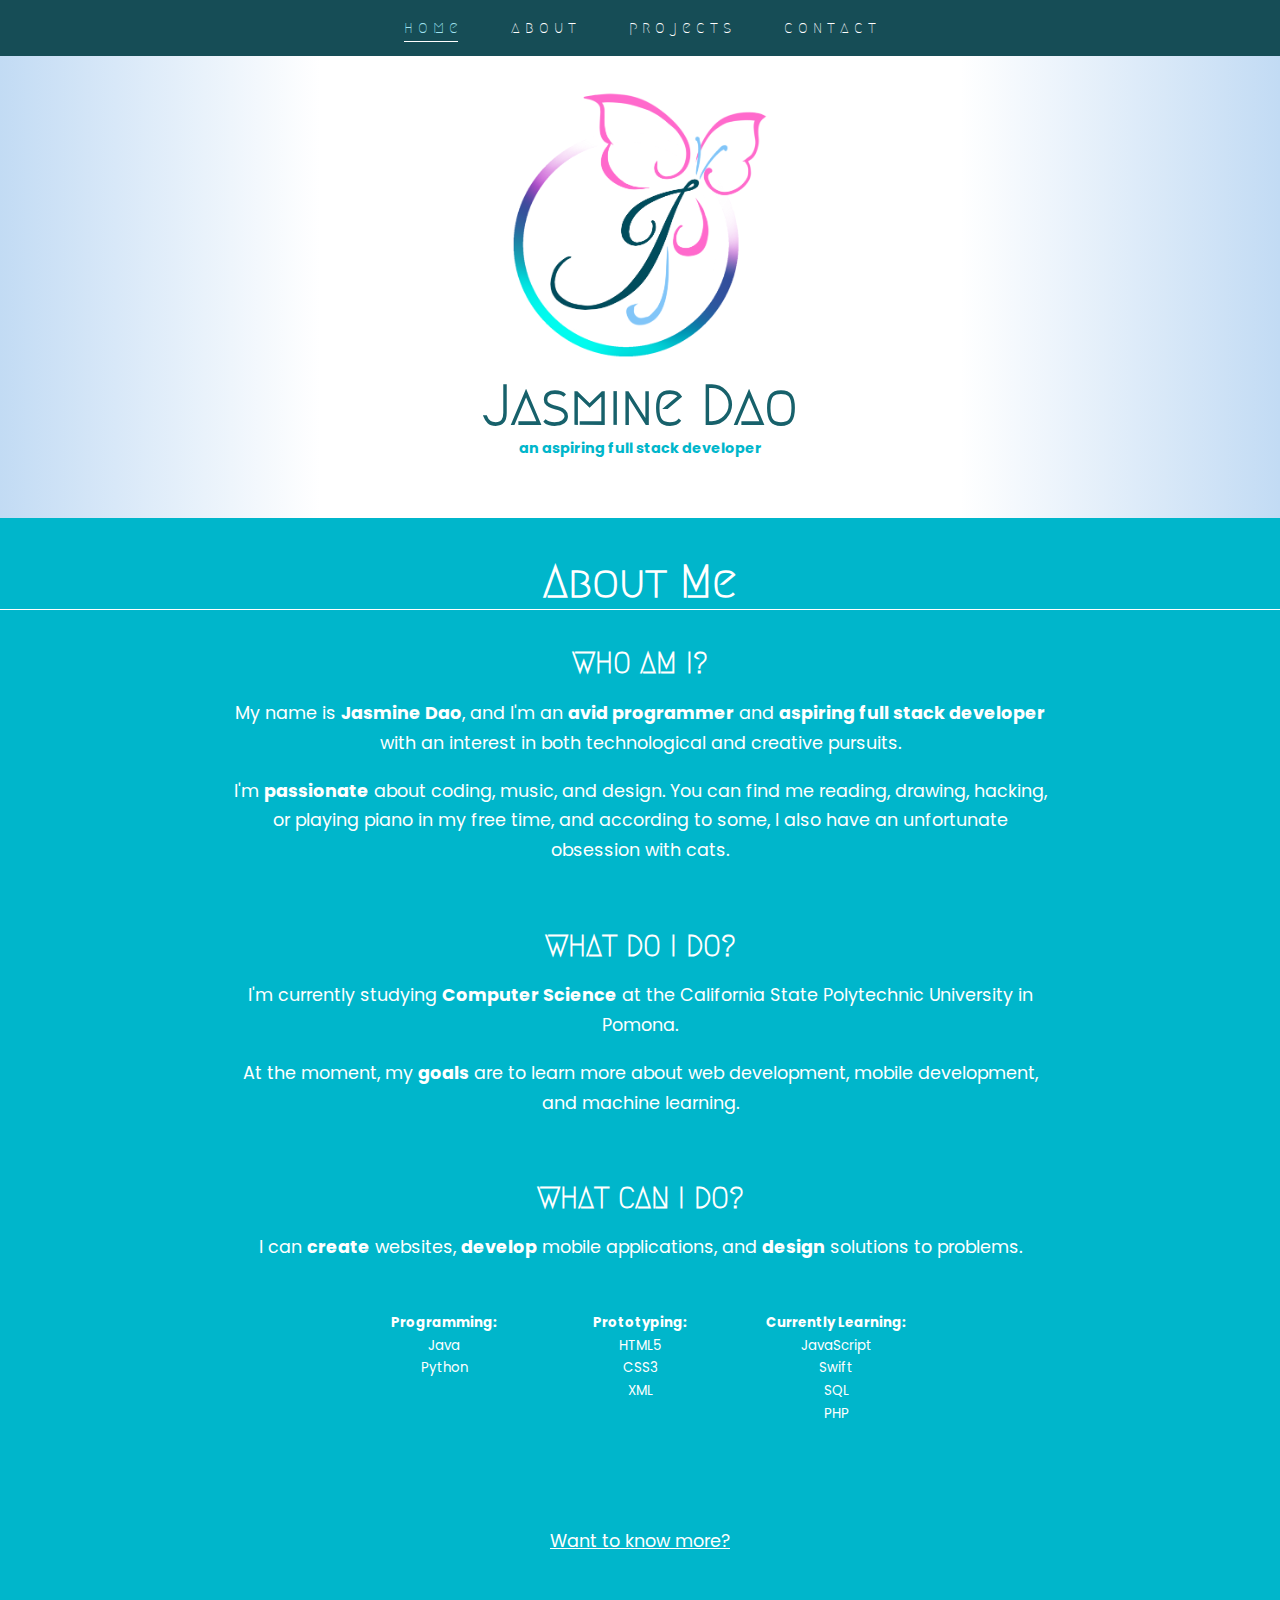
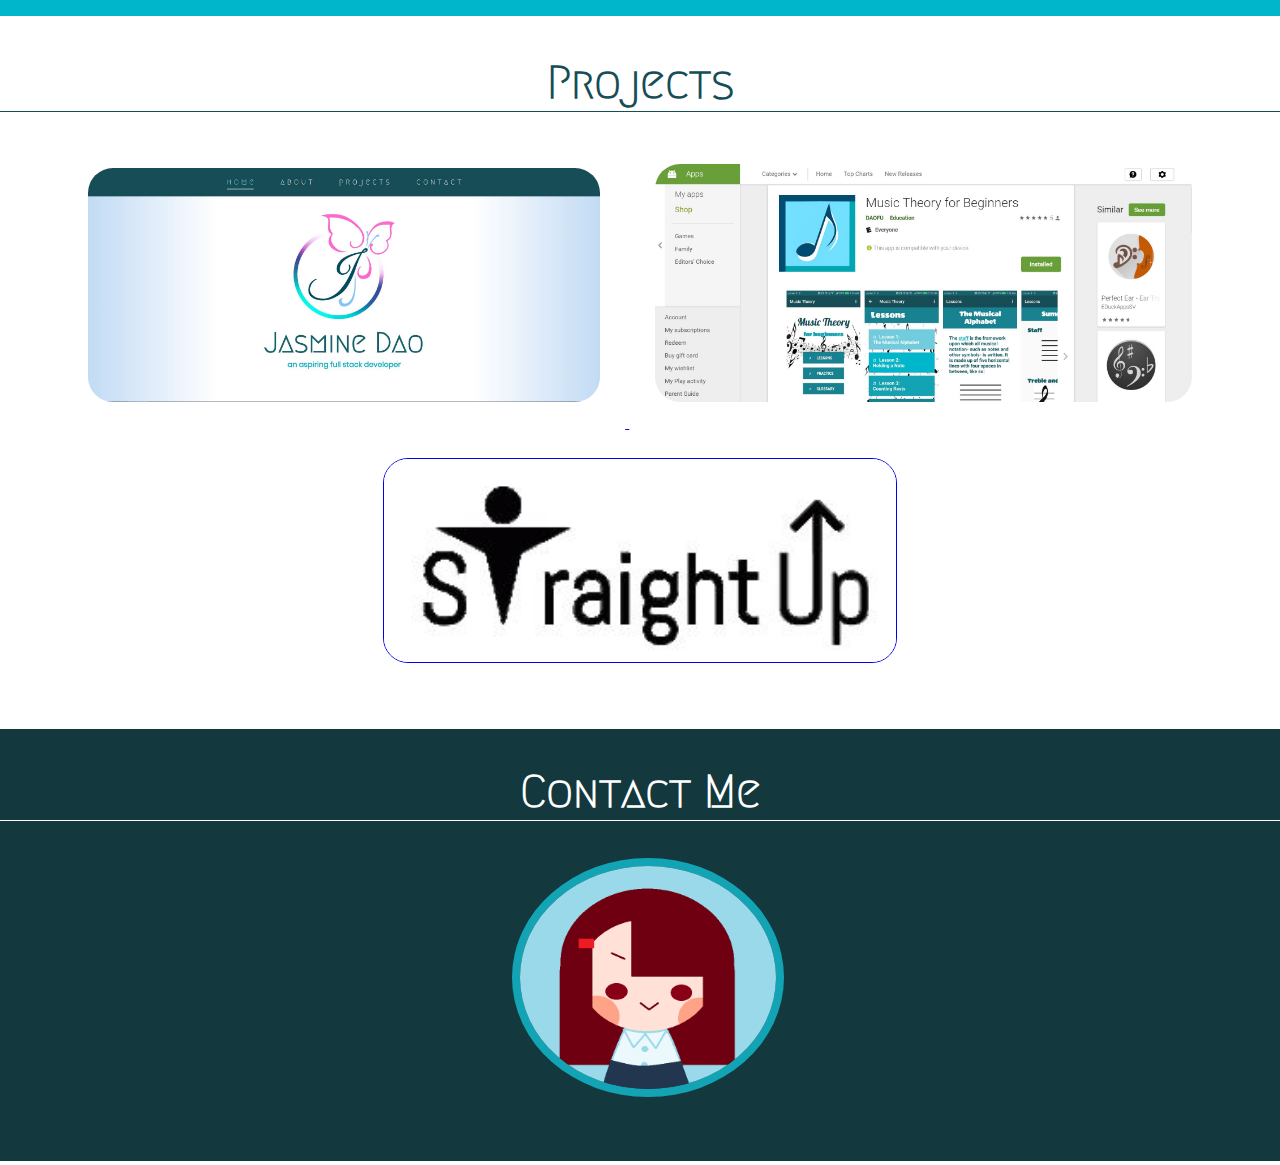
==== index.html @ a7424afe "fixed media query" ====
<!DOCTYPE HTML>

<html lang="en">

<link href="https://fonts.googleapis.com/css?family=Megrim" rel="stylesheet">
<link href="https://fonts.googleapis.com/css?family=Poppins" rel="stylesheet">

	<head>

		<meta charset="UTF-8"/>

		<!-- Redirect after 3 seconds
		<meta http-equiv = "refresh" content = "3"; url = "home.html"/>
		-->

		<meta name="viewport" content="width=device-width,initial-scale=1.0">

		<!-- Site description -->
		<meta name="description" content="An aspiring web and mobile developer with an interest in creative pursuits and an unfortunate obsession with cats."/>

		<!-- Site tags/keywords -->
		<meta name="keywords" content="personal website, jasmine dao, developer, designer"/>

		<!--Stylesheet -->
		<link href="styles.css" rel="stylesheet" type="text/css"/>

		<!-- Link reference to 16x16 icon for website (.ico) -->
		<link href="me.png" rel="icon"/>

		<title>Jasmine Dao - an aspiring full stack developer</title>

	</head>

	<body>

		<!-- If JS deactivated, prompt message: -->
		<noscript>Please enable JavaScript.</noscript>

		<!-- Navigation -->
		<nav class="topnav">
			<a class="active" href="#home">h o m e</a>
			<a href="#about">a b o u t</a>
			<a href="#projects">p r o j e c t s</a>
			<a href="#contact">c o n t a c t</a>
		</nav>


		<!-- Sections -->
		<div class="content">
			<!-- Home -->
			<section id="home" class="home">
				<img class="logo" src="logo.png" alt="logo">
		
		
		<h1>Jasmine Dao</h1>
				<h4>an aspiring full stack developer</h4>
			</section>

			<!-- About -->
			<section id="about" class="about">
			 	<h2>About Me</h2>

				<h3>WHO AM I?</h3>

				<p style="color: #fff">
					My name is <b>Jasmine Dao</b>, and I'm an <b>avid programmer</b> and <b>aspiring full stack developer</b> with an interest in both technological and creative pursuits.  
				</p>

				<p style="color: #fff">
					I'm <b>passionate</b> about coding, music, and design.  You can find me reading, drawing, hacking, or playing piano in my free time, and according to some, I also have an unfortunate obsession with cats.
				</p>

				<h3 class="what">WHAT DO I DO?</h3>

				<p style="color: #fff">
					I'm currently studying <b>Computer Science</b> at the California State Polytechnic University in Pomona.
				</p>

				<p style="color: #fff">
					At the moment, my <b>goals</b> are to learn more about web development, mobile development, and machine learning.
				</p>

				<h3 class="what">WHAT CAN I DO?</h3>
				<p style="color: #fff">
					I can <b>create</b> websites, <b>develop</b> mobile applications, and <b>design</b> solutions to problems.

					<br><br>
					<small>
					<div class="skills">
					<div class="s1">
						<b>Programming:</b>
						<br>Java
						<br>Python
					</div>

					<div class="s2">
						<b>Prototyping:</b>
						<br>HTML5
						<br>CSS3
						<br>XML
					</div>

					<div class="s3">
						<b>Currently Learning:</b>
						<br>JavaScript
						<br>Swift
						<br>SQL
						<br>PHP
					</div>
					</small>
				</div>
				<a class="moreabout" href="about.html" target="_self">Want to know more?</a>
				</p>
				
			</section>

			<!-- Projects -->
			<section id="projects" class="projects">
				<h2 class="hProject">Projects</h2>

				<div class="row1">
					<a href="website.html" target="_self">
						<img class="project1" src="project1.JPG" alt="Personal Website">
					</a>

					<a href="musicapp.html" target="_self">
						<img class="project2" src="project2.JPG" alt="Music Theory for Beginners App">
					</a>
				</div>

				<div class="row2">
					<a href="straightup.html" target="_self">
						<img class="project3" src="project3.JPG" alt="Straight Up App">
					</a>
				</div>
			</section>

			<!-- Contact -->
			<section id="contact" class="contact">
				<h2>Contact Me</h2>
				
				<a href="mailto:daojaz@gmail.com?Subject=Hello" target="_top"><img class="logo2" src="me.png" alt="A potato, lovingly rendered in Paint."></a>

			</section>
		</div>

</html>
---- styles.css ----
html {
	overflow-y: scroll;
    scroll-behavior: smooth;
}

body {
	padding: 0;
	margin: 0;
}

.about_body {
	background-image: linear-gradient(to right, #c2dbf4, #fff, #fff, #fff, #c2dbf4);
}

div {
	word-wrap: break-word;
}

/* Top Navigation Bar */
.topnav {
	position: fixed; 
	top: 0;
	right: 0;
	left: 0;
	background-color: #164d56;
	overflow: auto;
	height: 3.5em;
	text-align: center;
	font-family: Megrim, cursive;
	z-index: 1;
}

.topnav a {
	float: center;
	color: #fff;
	text-align: center;
	text-decoration: none;
	margin: .4em 1.5em;
	line-height: 3.45em;
	font-size: 1em;
}

.topnav a:hover {
	color: #a0e3f0;
	border-bottom: solid;
	border-bottom-color: #fff;
	border-bottom-width: .08em;
	padding-bottom: .31em;
}

.topnav a.active {
	color: #a0e3f0;
	border-bottom: solid;
	border-bottom-color: #fff;
	border-bottom-width: .08em;
	padding-bottom: .31em;
}

.topnav a.active:hover {
	color: #fff;
}

/* Logo */
.logo {
	width: 20%;
	height: 20%;
	display: block;
	margin-right: auto;
	margin-left: auto;
	margin-top: 5.6em;
}

.logo2 {
	width: 20%;
	height: 20%;
	margin-left: 40%;
	border-style: solid;
	border-color: #12a3b4;
	border-width: .5em;
	border-radius: 100%;
}

.logo2:hover {
	border-color: #e3bc13;
}

/* Headings */
h1 {
	font-size: 3.5em;
	font-family: 'Megrim', cursive;
	color: #17616b;
	margin-left: auto;
	margin-right: auto;
	margin-top: .25em;
	margin-bottom: 0;
	text-align: center;
	z-index: 1;
}

h4 {
	font-size: .9em;
	font-family: 'Poppins', sans-serif;
	color: #00b6cb;
	margin-left: auto;
	margin-right: auto;
	margin-top: 0;
	text-align: center;
}

h2 {
	font-size: 2.8em;
	font-family: Megrim, cursive;
	border-bottom: solid;
	border-bottom-width: .04em;
	padding-bottom: .04em;
	text-align: center;
	z-index: 1;
}

h3 {
	font-size: 1.8em;
	text-align: center;
	font-family: 'Megrim', cursive;
	margin-bottom: 0;
}

p {
	font-size: 1.1em;
	font-family: 'Poppins', sans-serif;
	text-align: center;
	padding-left: 13.1em;
	padding-right: 13.1em;
	line-height: 1.7em;
	color: #17616b;
	overflow-wrap: normal;
}

small {
	line-height: 1.7em;
	font-family: 'Poppins', sans-serif;
}


ol {
	list-style-position: outside;
	font-size: 1.1em;
	font-family: 'Poppins', sans-serif;
	text-align: left;
	line-height: .3em;
	color: #fff;
	float: center;
	margin-left: 20%;
	margin-right: 20%;
}

li {
	padding-bottom: 1.8em;
	text-indent: 2%;
}

.fun_facts {
	background-color: #00b6cb;
}

/* Misc. */
.what {
	margin-top: 2.2em;
}

.hProject {
	margin-bottom: .6em;
}

/* Sections */
.home {
	overflow: auto;
	padding-bottom: 2.5em;
	background-image: linear-gradient(to right, #c2dbf4, #fff, #fff, #fff, #c2dbf4);
}

.about {
	overflow: auto;
	display: inline-block;
	float: center;
	background-color: #00b6cb;
	color: #fff; 
	width: 100%;
	padding-bottom: 2.8em;
}

.skills {
	width: 100%;
	text-align: center;
	float: center;
}

.s1 {
	width: 15%;
	display: inline-block;
	overflow: auto;
	float: center;
	text-align: center;
	vertical-align: text-top;
}

.s2 {
	width: 15%;
	display: inline-block;
	overflow: auto;
	float:center;
	text-align: center;
	vertical-align: text-top;
}

.s3 {
	width: 15%;
	display: inline-block;
	overflow: auto;
	float: center;
	text-align: center;
	vertical-align: text-top;
}

.projects {
	text-align: center;
	overflow: auto;
	display: inline-block;
	color: #164d56;
	width: 100%;
	padding-bottom: 2em;
}

.projects_list {
	text-align: center;
	overflow: auto;
	display: inline-block;
	color: #164d56;
	width: 100%;
	padding-bottom: 5em;
}

.row1 {
	width: 100%;
	text-align: center;
}

.row2 {
	width: 100%;
	text-align: center;
}

.project1 {
	overflow: auto;
	display: inline-block;
	width: 40%;
	float: center;
	border-style: solid;
	border-radius: 25px;
	border-width: 0;
	margin: 2%;
}

.project1:hover {
	width: 38%;
	border-style: inset;
	border-width: 8px;
	border-color: #00b6cb;
	border-radius: 25px;
	margin: 2%;
}

.personal {
	padding-top: 5%;
	color: #fff;
	padding-bottom: 1%;
	background: #00b6cb;
}

.website_img {
	display: inline-block;
	width: 40%;
	float: left;
	margin-left: 10%;
	padding-bottom: 4%;
}

.straightup_img {
	display: inline-block;
	width: 25%;
	float: left;
	margin-left: 12%;
}

.appdiv {
	padding-left: 10%;
}

.appdemo {
	height: 500px;
	float: left;
	padding-bottom: 4%;
}

.appcomments {
	text-align: left;
	margin-left: 3%;
}

.website_about {
	display: inline-block;
	float: left;
	text-align: left;
	margin-left: 5%;
	color: #17616b;
	padding: 0;
	margin-top: 0;
	padding-bottom: 4%;
}

.comments {
	margin: 5%;
	margin-top: 0;
	text-align: center;
	float: left;
}

.straightup_comments {
	margin: 0;
	margin-top: 0;
	text-align: center;
	float: left;
	margin-bottom: 5%
}

.link {
	color: #12a3b4;
}

.project2 {
	overflow: auto;
	display: inline-block;
	width: 42%;
	float: center;
	border-style: solid;
	border-radius: 25px;
	border-width: 0;
	margin: 2%;
}

.project2:hover {
	width: 40%;
	border-style: inset;
	border-width: 8px;
	border-color: #00b6cb;
	border-radius: 25px;
	margin: 2%;
}

.project3 {
	overflow: auto;
	display: inline-block;
	width: 40%;
	float: center;
	border-style: solid;
	border-radius: 25px;
	border-width: 1px;
	margin: 2%;
}

.project3:hover {
	width: 38%;
	border-style: inset;
	border-width: 8px;
	border-color: #00b6cb;
	border-radius: 25px;
	margin: 2%;
}

.contact {
	overflow: auto;
	display: inline-block;
	background-color: #13393e;
	color: #fff; 
	width: 100%;
	padding-bottom: 60px;
}

.moreabout {
	color: #fff;
	display: block;
	width: 18%;
	margin-left: auto;
	margin-right: auto;
	margin-top: 8%;
	text-align: center;
	font-size: 1.1em;
	font-family: 'Poppins', sans-serif;
}

.moreabout:hover {
	color: #fed500;
	font-size: 1.15em;
	width: 19%;
}

.me {
	display: block;
    margin-left: auto;
    margin-right: auto;
    margin-top: 100px;
    width: 25%;
	border-style: solid;
	border-color: #188291;
	border-width: 10px;
	border-radius: 100%;
}

.about_summary {
	float: center;
	text-align: center;
	color: #17616b;
	margin-top: 3%;
}


@media screen and (max-width: 1000px) {
	.logo {
		width: 25%;
		height: 25%;
	}

	.logo2 {
		width: 30%;
		height: 30%;
		margin-left: 34%;
	}

	.me {
		margin-top: 100px;
		width: 35%;
	}

	h1 {
		font-size: 3em;
	}

	p {
		padding-left: 8em;
		padding-right: 8em;
	}

	.s1 {
		width: 100%;
		padding-bottom: 30px;
		font-size: 1.25em;
	}

	.s2 {
		width: 100%;
		padding-bottom: 30px;
		font-size: 1.25em;
	}

	.s3 {
		width: 100%;
		padding-bottom: 30px;
		font-size: 1.25em;
	}

	.moreabout {
		width: 100%;
	}

	.moreabout:hover {
		width: 100%;
	}

	.personal {
		padding-top: 7%;
		padding-bottom: 2.5%;
		font-size: 2.5em;
	}

	.website_img {
		width: 70%;
		float: center;
		padding-left: 5%;
		padding-bottom: 10%;
	}

	.straightup_img {
		width: 70%;
		float: center;
		padding-bottom: 5%;
	}

	.appdiv {
		padding-left: 10%;
	}

	.appdemo {
		width: 90%;
		float: center;
		padding-bottom: 10%;
	}

	.appcomments {
		display: inline-block;
		text-align: left;
		padding-left: 5%;
		padding-right: 5%;
	}

	.website_about {
		float: center;
		text-align: left;
		padding-left: 10%;
		padding-bottom: 3%;
	}

	.comments {
		margin: 2%;
		text-align: center;
		float: left;
	}

	.straightup_comments {
		text-align: center;
		float: left;
		margin-bottom: 5%
	}
}


@media screen and (max-width: 750px) {
	.topnav a {
		font-size: .75em;
		line-height: 4.5em;
	}

	.logo {
		width: 40%;
		height: 40%;
	}

	.logo2 {
		width: 40%;
		height: 40%;
		margin-left: 28%;
	}

	.me {
		margin-top: 100px;
		width: 50%;
		margin-bottom: 7%;
	}
	
	p {
		padding-left: 5em;
		padding-right: 5em;
		font-size: 1em;
	}

	.s1 {
		width: 100%;
		padding-bottom: 30px;
		font-size: 1.25em;
	}

	.s2 {
		width: 100%;
		padding-bottom: 30px;
		font-size: 1.25em;
	}

	.s3 {
		width: 100%;
		padding-bottom: 30px;
		font-size: 1.25em;
	}

	.moreabout {
		width: 100%;
	}

	.moreabout:hover {
		width: 100%;
	}

	.project1 {
		width: 80%;
		margin-bottom: 40px;
	}

	.project1:hover {
		width: 80%;
		margin-bottom: 40px;
	}

	.project2 {
		width: 80%;
		margin-bottom: 40px;
	}

	.project2:hover {
		width: 80%;
		margin-bottom: 40px;
	}

	.project3 {
		width: 80%;
		margin-bottom: 30px;
	}

	.project3:hover {
		width: 80%;
		margin-bottom: 30px;
	}

	.project1 {
		width: 80%;
		margin-bottom: 30px;
	}

	.project1:hover {
		width: 80%;
		margin-bottom: 30px;
	}

	.project2 {
		width: 80%;
		margin-bottom: 30px;
	}

	.project2:hover {
		width: 80%;
		margin-bottom: 30px;
	}

	.project3 {
		width: 80%;
		margin-bottom: 20px;
	}

	.project3:hover {
		width: 80%;
		margin-bottom: 20px;
	}

	.personal {
		padding-top: 7%;
		padding-bottom: 2.5%;
		font-size: 2.5em;
	}

	.website_img {
		width: 70%;
		float: center;
		padding-bottom: 10%;
	}

	.straightup_img {
		width: 70%;
		float: center;
		padding-bottom: 10%;
	}

	.appdiv {
		padding-left: 10%;
	}

	.appdemo {
		width: 90%;
		float: center;
		padding-bottom: 10%;
	}

	.appcomments {
		display: inline-block;
		text-align: left;
		padding-left: 5%;
		padding-right: 5%;
	}

	.website_about {
		float: center;
		text-align: left;
		padding-bottom: 10%;
	}

	.comments {
		margin: 2%;
		text-align: center;
		float: left;
	}

	.straightup_comments {
		text-align: center;
		float: left;
		margin-bottom: 5%
	}
}

@media screen and (max-width: 500px) {
	.topnav a {
		margin: .2em 1em;
	}

	.logo {
		width: 55%;
		height: 55%;
	}

	.logo2 {
		width: 50%;
		height: 50%;
		margin-left: 23%;
	}

	.me {
		margin-top: 100px;
		margin-bottom: 10%;
		width: 70%;
	}

	h1 {
		font-size: 3em;
	}

	h2 {
		font-size: 2.5em;
	}

	h3 {
		font-size: 1.6em;
	}

	p {
		padding-left: 3em;
		padding-right: 3em;
		font-size: 1.05em;
	}

	.s1 {
		width: 100%;
		padding-bottom: 30px;
		font-size: 1.1em;
	}

	.s2 {
		width: 100%;
		padding-bottom: 30px;
		font-size: 1.1em;
	}

	.s3 {
		width: 100%;
		padding-bottom: 30px;
		font-size: 1.1em;
	}

	.moreabout {
		width: 100%;
	}

	.moreabout:hover {
		width: 100%;
	}

	.project1 {
		width: 80%;
		margin-bottom: 30px;
	}

	.project1:hover {
		width: 80%;
		margin-bottom: 30px;
	}

	.project2 {
		width: 80%;
		margin-bottom: 30px;
	}

	.project2:hover {
		width: 80%;
		margin-bottom: 30px;
	}

	.project3 {
		width: 80%;
		margin-bottom: 20px;
	}

	.project3:hover {
		width: 80%;
		margin-bottom: 20px;
	}

	.personal {
		padding-top: 13%;
		padding-bottom: 5%;
		font-size: 2em;
	}

	.website_img {
		width: 80%;
		float: center;
		padding-bottom: 10%;
	}

	.straightup_img {
		width: 80%;
		float: center;
		padding-bottom: 5%;
	}

	.appdiv {
		padding-left: 10%;
	}

	.appdemo {
		width: 100%;
		float: center;
		padding-bottom: 10%;
	}

	.appcomments {
		display: inline-block;
		text-align: left;
		padding-left: 2%;
		padding-right: 2%;
	}

	.website_about {
		float: center;
		text-align: left;
	}

	.comments {
		margin: .5%;
		text-align: center;
		float: left;
	}

	.straightup_comments {
		text-align: center;
		float: left;
		margin-bottom: 3%
	}
}
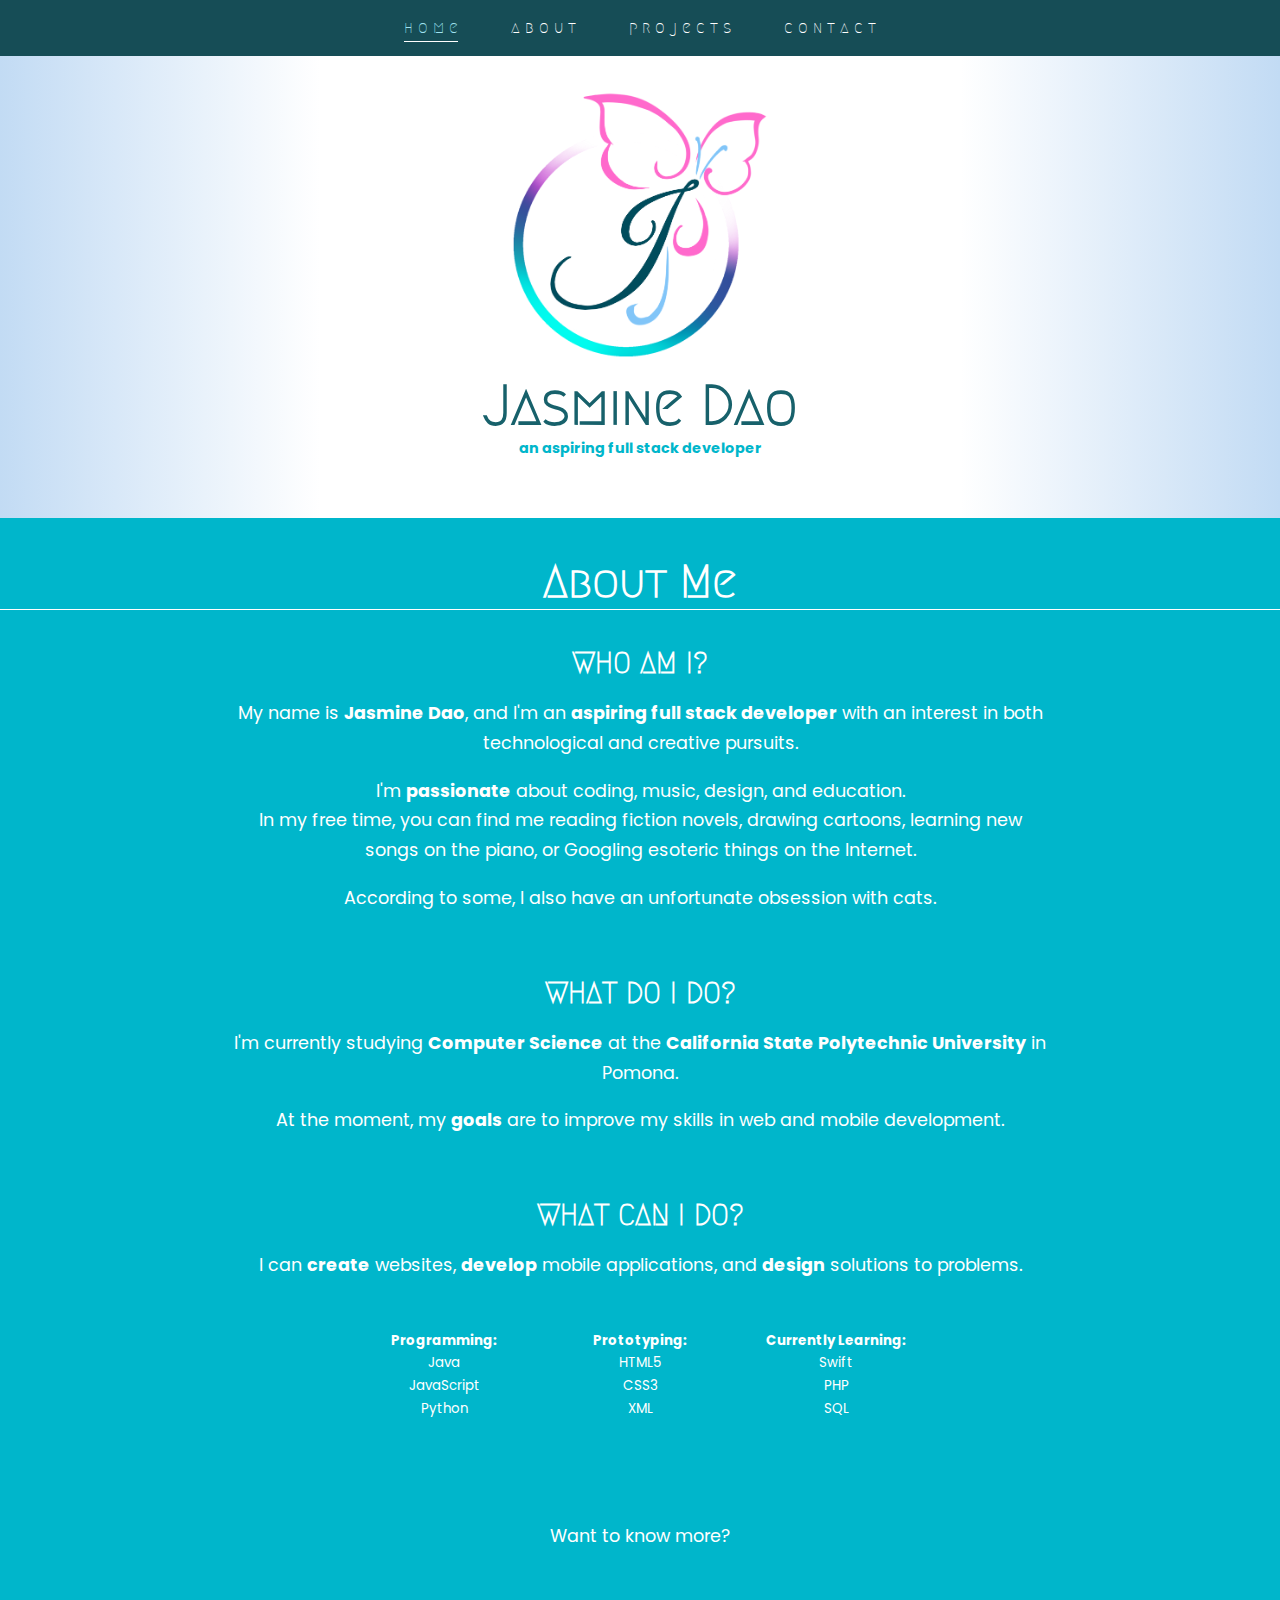
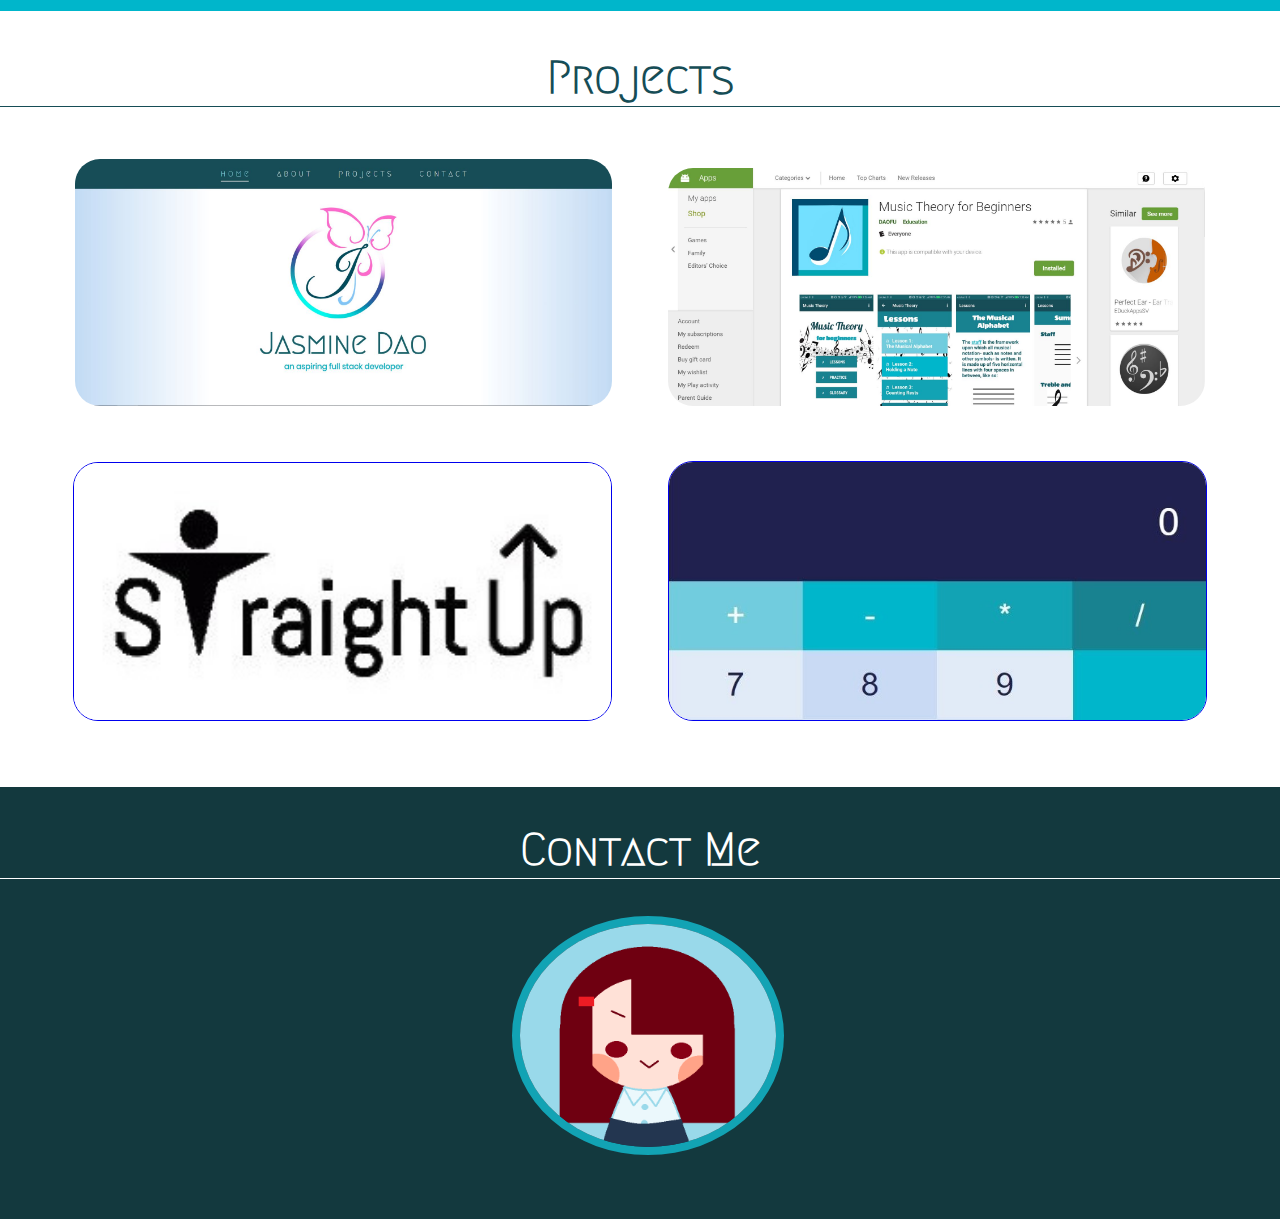
==== commit f34dd3bb: "added calculator project" ====
--- a/index.html
+++ b/index.html
@@ -63,21 +63,27 @@
 				<h3>WHO AM I?</h3>
 
 				<p style="color: #fff">
-					My name is <b>Jasmine Dao</b>, and I'm an <b>avid programmer</b> and <b>aspiring full stack developer</b> with an interest in both technological and creative pursuits.  
+					My name is <b>Jasmine Dao</b>, and I'm an <b>aspiring full stack developer</b> with an interest in both technological and creative pursuits.  
 				</p>
 
 				<p style="color: #fff">
-					I'm <b>passionate</b> about coding, music, and design.  You can find me reading, drawing, hacking, or playing piano in my free time, and according to some, I also have an unfortunate obsession with cats.
+					I'm <b>passionate</b> about coding, music, design, and education.
+					<br> 
+					In my free time, you can find me reading fiction novels, drawing cartoons, learning new songs on the piano, or Googling esoteric things on the Internet. 
+				</p>
+
+				<p style="color: #fff">
+					According to some, I also have an unfortunate obsession with cats.
 				</p>
 
 				<h3 class="what">WHAT DO I DO?</h3>
 
 				<p style="color: #fff">
-					I'm currently studying <b>Computer Science</b> at the California State Polytechnic University in Pomona.
+					I'm currently studying <b>Computer Science</b> at the <b>California State Polytechnic University</b> in Pomona.
 				</p>
 
 				<p style="color: #fff">
-					At the moment, my <b>goals</b> are to learn more about web development, mobile development, and machine learning.
+					At the moment, my <b>goals</b> are to improve my skills in web and mobile development. 
 				</p>
 
 				<h3 class="what">WHAT CAN I DO?</h3>
@@ -90,6 +96,7 @@
 					<div class="s1">
 						<b>Programming:</b>
 						<br>Java
+						<br>JavaScript
 						<br>Python
 					</div>
 
@@ -102,10 +109,9 @@
 
 					<div class="s3">
 						<b>Currently Learning:</b>
-						<br>JavaScript
 						<br>Swift
+						<br>PHP
 						<br>SQL
-						<br>PHP
 					</div>
 					</small>
 				</div>
@@ -122,7 +128,6 @@
 					<a href="website.html" target="_self">
 						<img class="project1" src="project1.JPG" alt="Personal Website">
 					</a>
-
 					<a href="musicapp.html" target="_self">
 						<img class="project2" src="project2.JPG" alt="Music Theory for Beginners App">
 					</a>
@@ -131,6 +136,9 @@
 				<div class="row2">
 					<a href="straightup.html" target="_self">
 						<img class="project3" src="project3.JPG" alt="Straight Up App">
+					</a>
+					<a href="calculator.html" targe="_self">
+						<img class="project4" src="project4.JPG" alt="Calculator">
 					</a>
 				</div>
 			</section>
--- a/styles.css
+++ b/styles.css
@@ -6,6 +6,10 @@
 body {
 	padding: 0;
 	margin: 0;
+}
+
+a {
+	text-decoration: none;
 }
 
 .about_body {
@@ -252,7 +256,7 @@
 .project1 {
 	overflow: auto;
 	display: inline-block;
-	width: 40%;
+	width: 42%;
 	float: center;
 	border-style: solid;
 	border-radius: 25px;
@@ -261,7 +265,7 @@
 }
 
 .project1:hover {
-	width: 38%;
+	width: 40%;
 	border-style: inset;
 	border-width: 8px;
 	border-color: #00b6cb;
@@ -359,7 +363,7 @@
 .project3 {
 	overflow: auto;
 	display: inline-block;
-	width: 40%;
+	width: 42%;
 	float: center;
 	border-style: solid;
 	border-radius: 25px;
@@ -368,7 +372,27 @@
 }
 
 .project3:hover {
-	width: 38%;
+	width: 40%;
+	border-style: inset;
+	border-width: 8px;
+	border-color: #00b6cb;
+	border-radius: 25px;
+	margin: 2%;
+}
+
+.project4 {
+	overflow: auto;
+	display: inline-block;
+	width: 42%;
+	float: center;
+	border-style: solid;
+	border-radius: 25px;
+	border-width: 1px;
+	margin: 2%;
+}
+
+.project4:hover {
+	width: 40%;
 	border-style: inset;
 	border-width: 8px;
 	border-color: #00b6cb;
@@ -506,7 +530,7 @@
 
 	.appcomments {
 		display: inline-block;
-		text-align: left;
+		text-align: center;
 		padding-left: 5%;
 		padding-right: 5%;
 	}
@@ -617,34 +641,14 @@
 		margin-bottom: 30px;
 	}
 
-	.project1 {
-		width: 80%;
-		margin-bottom: 30px;
-	}
-
-	.project1:hover {
-		width: 80%;
-		margin-bottom: 30px;
-	}
-
-	.project2 {
-		width: 80%;
-		margin-bottom: 30px;
-	}
-
-	.project2:hover {
-		width: 80%;
-		margin-bottom: 30px;
-	}
-
-	.project3 {
-		width: 80%;
-		margin-bottom: 20px;
-	}
-
-	.project3:hover {
-		width: 80%;
-		margin-bottom: 20px;
+	.project4 {
+		width: 80%;
+		margin-bottom: 30px;
+	}
+
+	.project4:hover {
+		width: 80%;
+		margin-bottom: 30px;
 	}
 
 	.personal {
@@ -701,7 +705,7 @@
 	}
 }
 
-@media screen and (max-width: 500px) {
+@media only screen and (max-width: 500px) {
 	.topnav a {
 		margin: .2em 1em;
 	}
@@ -793,6 +797,16 @@
 	}
 
 	.project3:hover {
+		width: 80%;
+		margin-bottom: 20px;
+	}
+
+	.project4 {
+		width: 80%;
+		margin-bottom: 20px;
+	}
+
+	.project4:hover {
 		width: 80%;
 		margin-bottom: 20px;
 	}
@@ -850,3 +864,162 @@
 	}
 }
 
+@media screen and (max-width: 500px) {
+	.topnav a {
+		margin: .2em 1em;
+	}
+
+	.logo {
+		width: 55%;
+		height: 55%;
+	}
+
+	.logo2 {
+		width: 50%;
+		height: 50%;
+		margin-left: 23%;
+	}
+
+	.me {
+		margin-top: 100px;
+		margin-bottom: 10%;
+		width: 70%;
+	}
+
+	h1 {
+		font-size: 3em;
+	}
+
+	h2 {
+		font-size: 2em;
+	}
+
+	h3 {
+		font-size: 1em;
+	}
+
+	p {
+		padding-left: 1em;
+		padding-right: 1em;
+		font-size: .8em;
+	}
+
+	.s1 {
+		width: 100%;
+		padding-bottom: 30px;
+		font-size: 1.5em;
+	}
+
+	.s2 {
+		width: 100%;
+		padding-bottom: 30px;
+		font-size: 1.5em;
+	}
+
+	.s3 {
+		width: 100%;
+		padding-bottom: 30px;
+		font-size: 1.5em;
+	}
+
+	.moreabout {
+		width: 100%;
+	}
+
+	.moreabout:hover {
+		width: 100%;
+	}
+
+	.project1 {
+		width: 80%;
+		margin-bottom: 30px;
+	}
+
+	.project1:hover {
+		width: 80%;
+		margin-bottom: 30px;
+	}
+
+	.project2 {
+		width: 80%;
+		margin-bottom: 30px;
+	}
+
+	.project2:hover {
+		width: 80%;
+		margin-bottom: 30px;
+	}
+
+	.project3 {
+		width: 80%;
+		margin-bottom: 20px;
+	}
+
+	.project3:hover {
+		width: 80%;
+		margin-bottom: 20px;
+	}
+
+	.project4 {
+		width: 80%;
+		margin-bottom: 20px;
+	}
+
+	.project4:hover {
+		width: 80%;
+		margin-bottom: 20px;
+	}
+
+	.personal {
+		padding-top: 13%;
+		padding-bottom: 5%;
+		font-size: 2em;
+	}
+
+	.website_img {
+		width: 80%;
+		float: center;
+		padding-bottom: 10%;
+	}
+
+	.straightup_img {
+		width: 80%;
+		float: center;
+		padding-bottom: 5%;
+	}
+
+	.appdiv {
+		padding-left: 10%;
+	}
+
+	.appdemo {
+		width: 100%;
+		float: center;
+		padding-bottom: 10%;
+	}
+
+	.appcomments {
+		display: inline-block;
+		text-align: left;
+		padding-left: 2%;
+		padding-right: 2%;
+	}
+
+	.website_about {
+		float: center;
+		text-align: left;
+	}
+
+	.comments {
+		margin: .5%;
+		text-align: center;
+		float: left;
+	}
+
+	.straightup_comments {
+		text-align: center;
+		float: left;
+		margin-bottom: 3%
+	}
+}
+
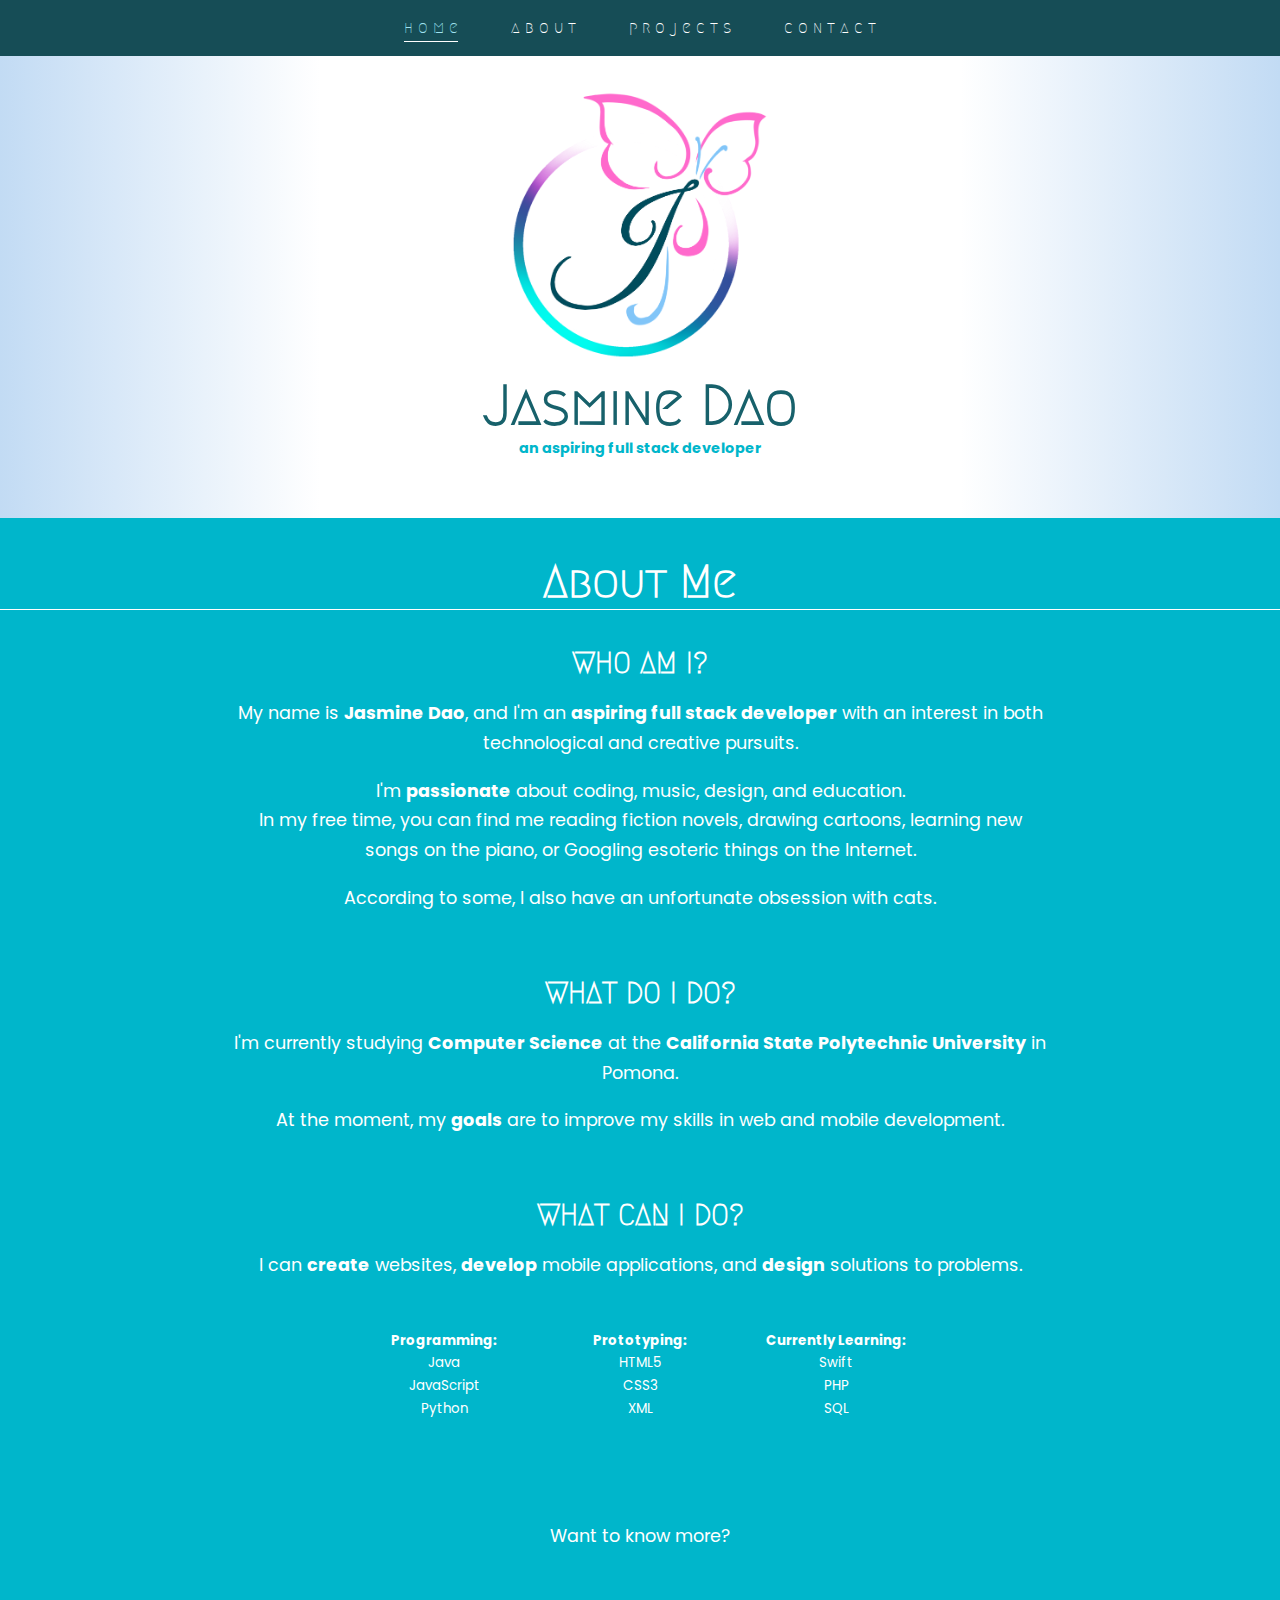
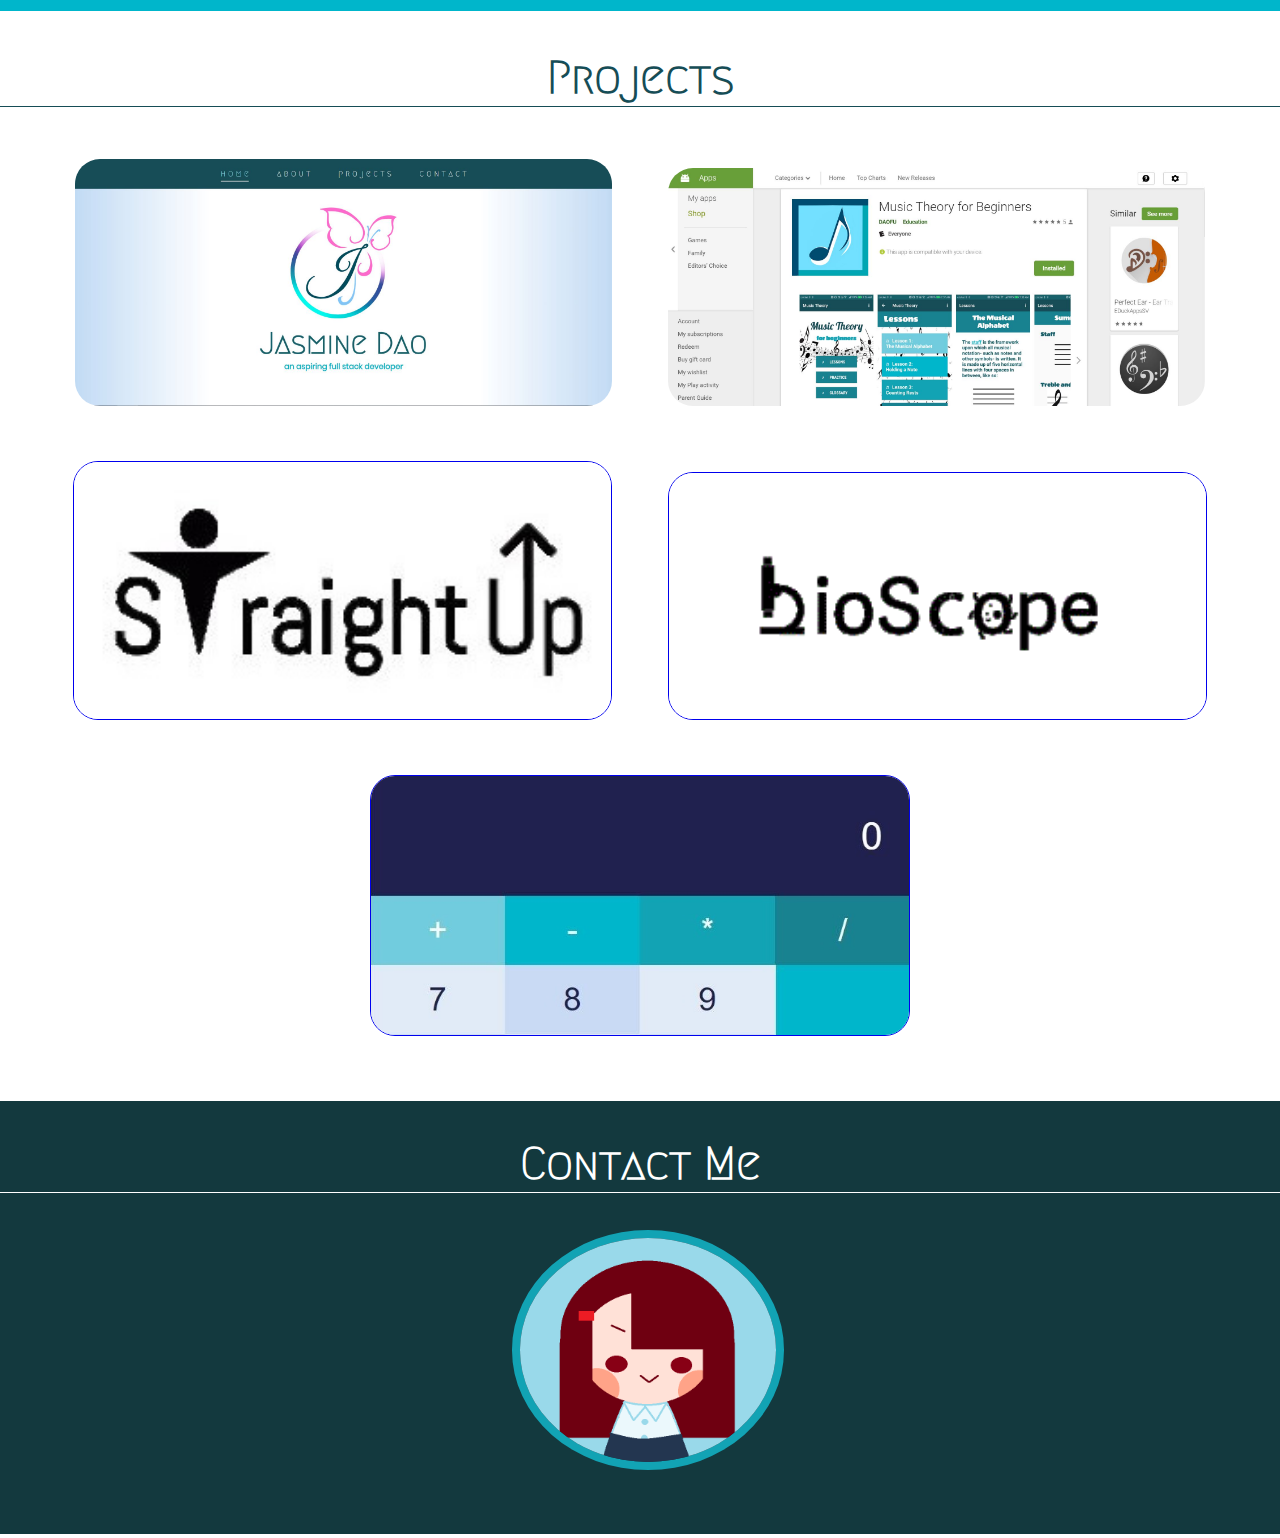
==== commit 77cb8bda: "Add Bioscope to projects" ====
--- a/index.html
+++ b/index.html
@@ -25,7 +25,7 @@
 		<link href="styles.css" rel="stylesheet" type="text/css"/>
 
 		<!-- Link reference to 16x16 icon for website (.ico) -->
-		<link href="me.png" rel="icon"/>
+		<link href="images/me.png" rel="icon"/>
 
 		<title>Jasmine Dao - an aspiring full stack developer</title>
 
@@ -49,7 +49,7 @@
 		<div class="content">
 			<!-- Home -->
 			<section id="home" class="home">
-				<img class="logo" src="logo.png" alt="logo">
+				<img class="logo" src="images/logo.png" alt="logo">
 		
 		
 		<h1>Jasmine Dao</h1>
@@ -124,21 +124,27 @@
 			<section id="projects" class="projects">
 				<h2 class="hProject">Projects</h2>
 
-				<div class="row1">
+				<div class="row">
 					<a href="website.html" target="_self">
-						<img class="project1" src="project1.JPG" alt="Personal Website">
+						<img class="project1" src="images/project1.JPG" alt="Personal Website">
 					</a>
 					<a href="musicapp.html" target="_self">
-						<img class="project2" src="project2.JPG" alt="Music Theory for Beginners App">
+						<img class="project2" src="images/project2.JPG" alt="Music Theory for Beginners App">
 					</a>
 				</div>
 
-				<div class="row2">
+				<div class="row">
 					<a href="straightup.html" target="_self">
-						<img class="project3" src="project3.JPG" alt="Straight Up App">
+						<img class="project3" src="images/project3.JPG" alt="Straight Up App">
 					</a>
+					<a href="bioscope.html" target="_self">
+						<img class="project4" src="images/project5.gif" alt="BioScope App">
+					</a>
+				</div>
+
+				<div class="row">
 					<a href="calculator.html" targe="_self">
-						<img class="project4" src="project4.JPG" alt="Calculator">
+						<img class="project4" src="images/project4.JPG" alt="Calculator">
 					</a>
 				</div>
 			</section>
@@ -147,8 +153,7 @@
 			<section id="contact" class="contact">
 				<h2>Contact Me</h2>
 				
-				<a href="mailto:daojaz@gmail.com?Subject=Hello" target="_top"><img class="logo2" src="me.png" alt="A potato, lovingly rendered in Paint."></a>
-
+				<a href="mailto:daojaz@gmail.com?Subject=Hello" target="_top"><img class="logo2" src="images/me.png" alt="A potato, lovingly rendered in Paint."></a>
 			</section>
 		</div>
 
--- a/styles.css
+++ b/styles.css
@@ -88,7 +88,7 @@
 	border-color: #e3bc13;
 }
 
-/* Headings */
+/* Text */
 h1 {
 	font-size: 3.5em;
 	font-family: 'Megrim', cursive;
@@ -101,6 +101,23 @@
 	z-index: 1;
 }
 
+h2 {
+	font-size: 2.8em;
+	font-family: Megrim, cursive;
+	border-bottom: solid;
+	border-bottom-width: .04em;
+	padding-bottom: .04em;
+	text-align: center;
+	z-index: 1;
+}
+
+h3 {
+	font-size: 1.8em;
+	text-align: center;
+	font-family: 'Megrim', cursive;
+	margin-bottom: 0;
+}
+
 h4 {
 	font-size: .9em;
 	font-family: 'Poppins', sans-serif;
@@ -109,23 +126,6 @@
 	margin-right: auto;
 	margin-top: 0;
 	text-align: center;
-}
-
-h2 {
-	font-size: 2.8em;
-	font-family: Megrim, cursive;
-	border-bottom: solid;
-	border-bottom-width: .04em;
-	padding-bottom: .04em;
-	text-align: center;
-	z-index: 1;
-}
-
-h3 {
-	font-size: 1.8em;
-	text-align: center;
-	font-family: 'Megrim', cursive;
-	margin-bottom: 0;
 }
 
 p {
@@ -162,11 +162,12 @@
 	text-indent: 2%;
 }
 
+
+/*Misc*/
 .fun_facts {
 	background-color: #00b6cb;
 }
 
-/* Misc. */
 .what {
 	margin-top: 2.2em;
 }
@@ -175,7 +176,9 @@
 	margin-bottom: .6em;
 }
 
-/* Sections */
+
+/* Home Sections */
+
 .home {
 	overflow: auto;
 	padding-bottom: 2.5em;
@@ -243,12 +246,7 @@
 	padding-bottom: 5em;
 }
 
-.row1 {
-	width: 100%;
-	text-align: center;
-}
-
-.row2 {
+.row {
 	width: 100%;
 	text-align: center;
 }
@@ -273,6 +271,66 @@
 	margin: 2%;
 }
 
+.project2 {
+	overflow: auto;
+	display: inline-block;
+	width: 42%;
+	float: center;
+	border-style: solid;
+	border-radius: 25px;
+	border-width: 0;
+	margin: 2%;
+}
+
+.project2:hover {
+	width: 40%;
+	border-style: inset;
+	border-width: 8px;
+	border-color: #00b6cb;
+	border-radius: 25px;
+	margin: 2%;
+}
+
+.project3 {
+	overflow: auto;
+	display: inline-block;
+	width: 42%;
+	float: center;
+	border-style: solid;
+	border-radius: 25px;
+	border-width: 1px;
+	margin: 2%;
+}
+
+.project3:hover {
+	width: 40%;
+	border-style: inset;
+	border-width: 8px;
+	border-color: #00b6cb;
+	border-radius: 25px;
+	margin: 2%;
+}
+
+.project4 {
+	overflow: auto;
+	display: inline-block;
+	width: 42%;
+	float: center;
+	border-style: solid;
+	border-radius: 25px;
+	border-width: 1px;
+	margin: 2%;
+}
+
+.project4:hover {
+	width: 40%;
+	border-style: inset;
+	border-width: 8px;
+	border-color: #00b6cb;
+	border-radius: 25px;
+	margin: 2%;
+}
+
 .personal {
 	padding-top: 5%;
 	color: #fff;
@@ -338,66 +396,6 @@
 
 .link {
 	color: #12a3b4;
-}
-
-.project2 {
-	overflow: auto;
-	display: inline-block;
-	width: 42%;
-	float: center;
-	border-style: solid;
-	border-radius: 25px;
-	border-width: 0;
-	margin: 2%;
-}
-
-.project2:hover {
-	width: 40%;
-	border-style: inset;
-	border-width: 8px;
-	border-color: #00b6cb;
-	border-radius: 25px;
-	margin: 2%;
-}
-
-.project3 {
-	overflow: auto;
-	display: inline-block;
-	width: 42%;
-	float: center;
-	border-style: solid;
-	border-radius: 25px;
-	border-width: 1px;
-	margin: 2%;
-}
-
-.project3:hover {
-	width: 40%;
-	border-style: inset;
-	border-width: 8px;
-	border-color: #00b6cb;
-	border-radius: 25px;
-	margin: 2%;
-}
-
-.project4 {
-	overflow: auto;
-	display: inline-block;
-	width: 42%;
-	float: center;
-	border-style: solid;
-	border-radius: 25px;
-	border-width: 1px;
-	margin: 2%;
-}
-
-.project4:hover {
-	width: 40%;
-	border-style: inset;
-	border-width: 8px;
-	border-color: #00b6cb;
-	border-radius: 25px;
-	margin: 2%;
 }
 
 .contact {
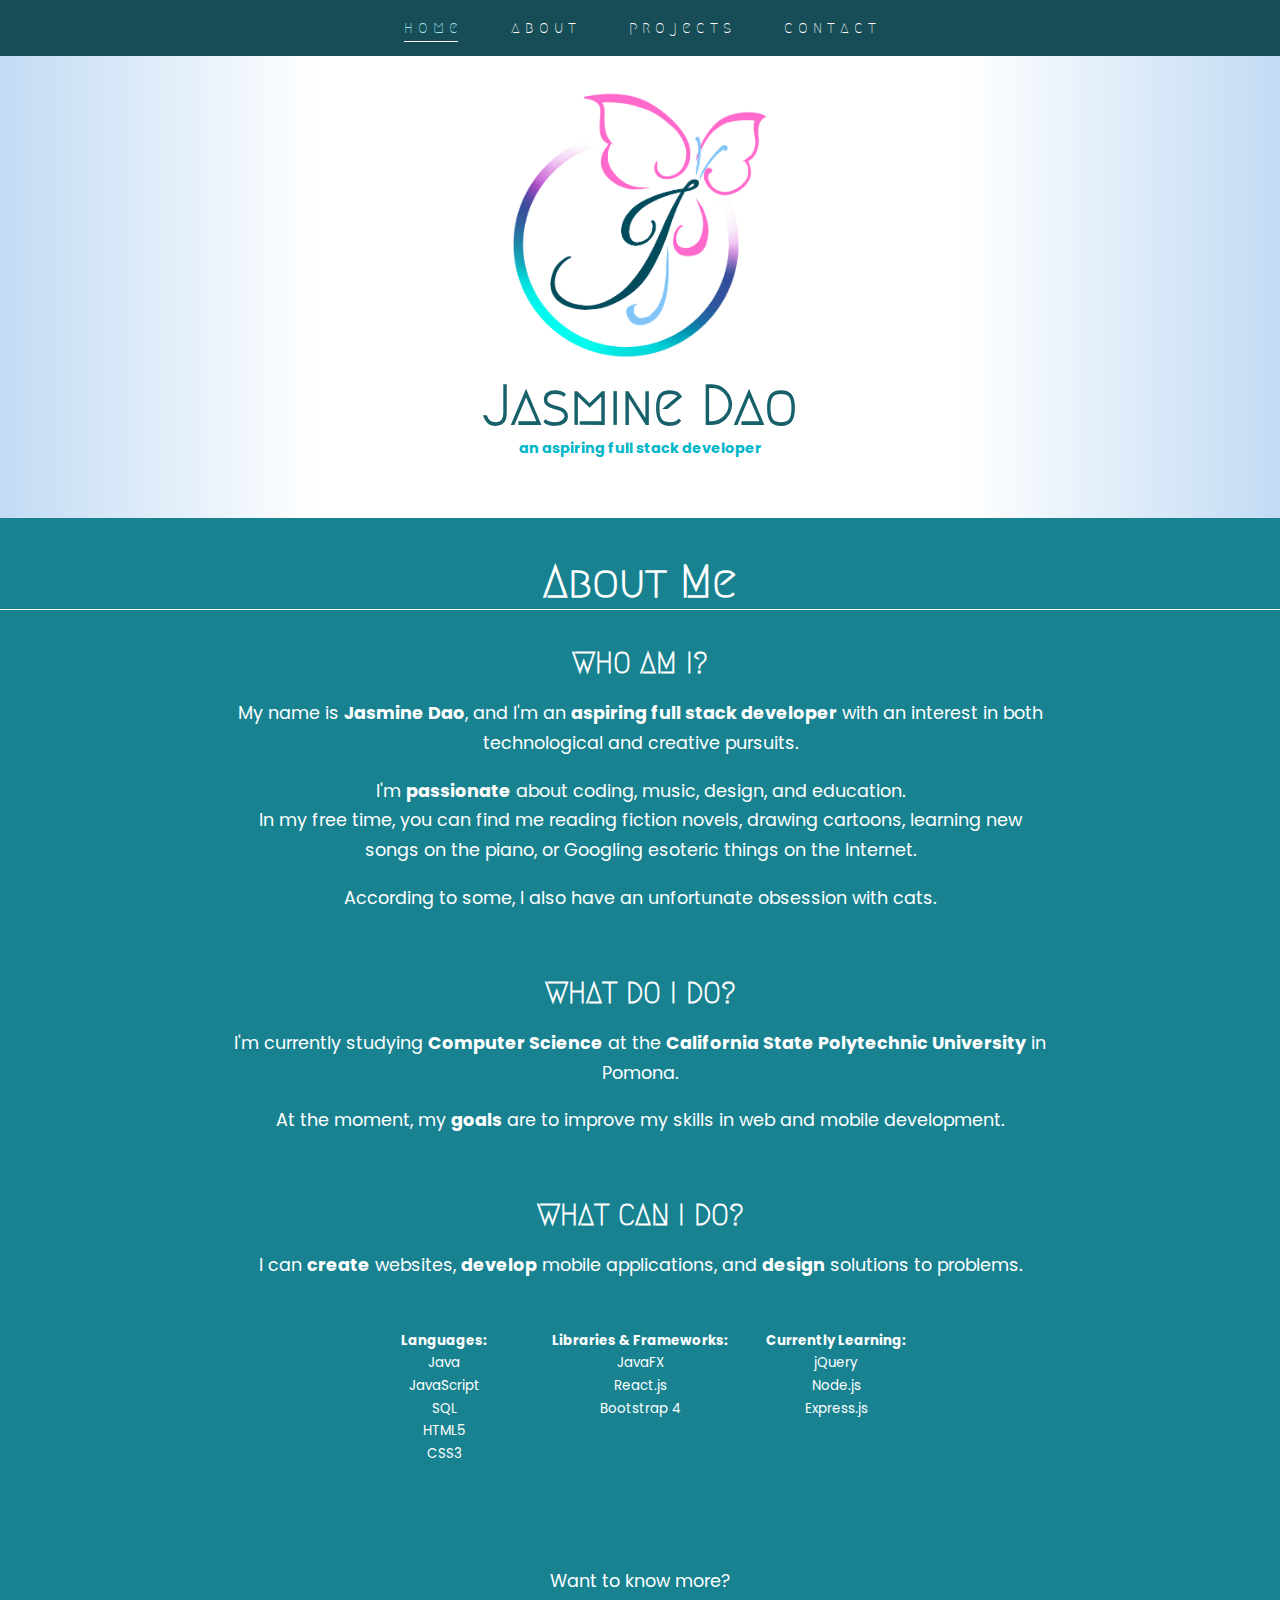
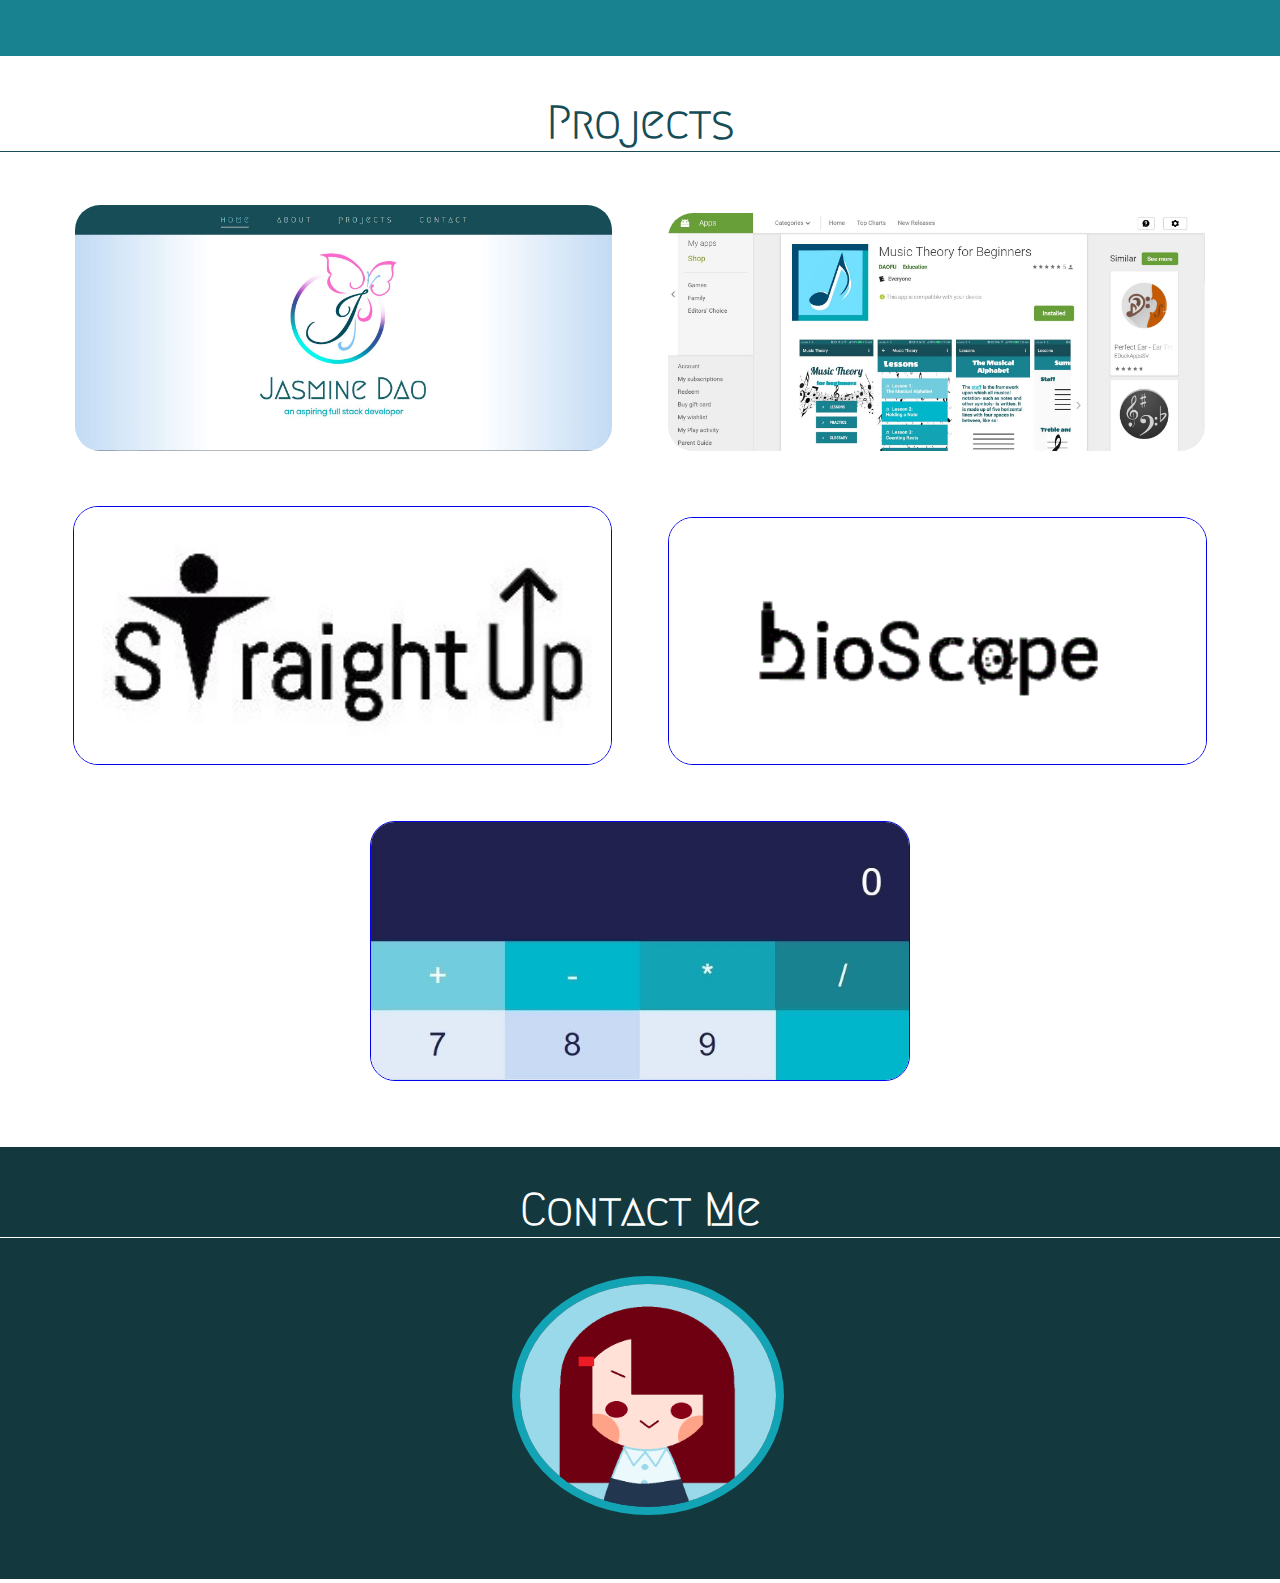
==== commit 46cd8bef: "Style changes & edited technologies" ====
--- a/index.html
+++ b/index.html
@@ -94,24 +94,26 @@
 					<small>
 					<div class="skills">
 					<div class="s1">
-						<b>Programming:</b>
+						<b>Languages:</b>
 						<br>Java
 						<br>JavaScript
-						<br>Python
+						<br>SQL
+						<br>HTML5
+						<br>CSS3
 					</div>
 
 					<div class="s2">
-						<b>Prototyping:</b>
-						<br>HTML5
-						<br>CSS3
-						<br>XML
+						<b>Libraries & Frameworks:</b>
+						<br>JavaFX
+						<br>React.js
+						<br>Bootstrap 4
 					</div>
 
 					<div class="s3">
 						<b>Currently Learning:</b>
-						<br>Swift
-						<br>PHP
-						<br>SQL
+						<br>jQuery
+						<br>Node.js
+						<br>Express.js
 					</div>
 					</small>
 				</div>
--- a/styles.css
+++ b/styles.css
@@ -189,7 +189,10 @@
 	overflow: auto;
 	display: inline-block;
 	float: center;
-	background-color: #00b6cb;
+	height: 100%;
+	background-size: cover;
+	background-repeat: no-repeat;
+	background-color: #188291;
 	color: #fff; 
 	width: 100%;
 	padding-bottom: 2.8em;
